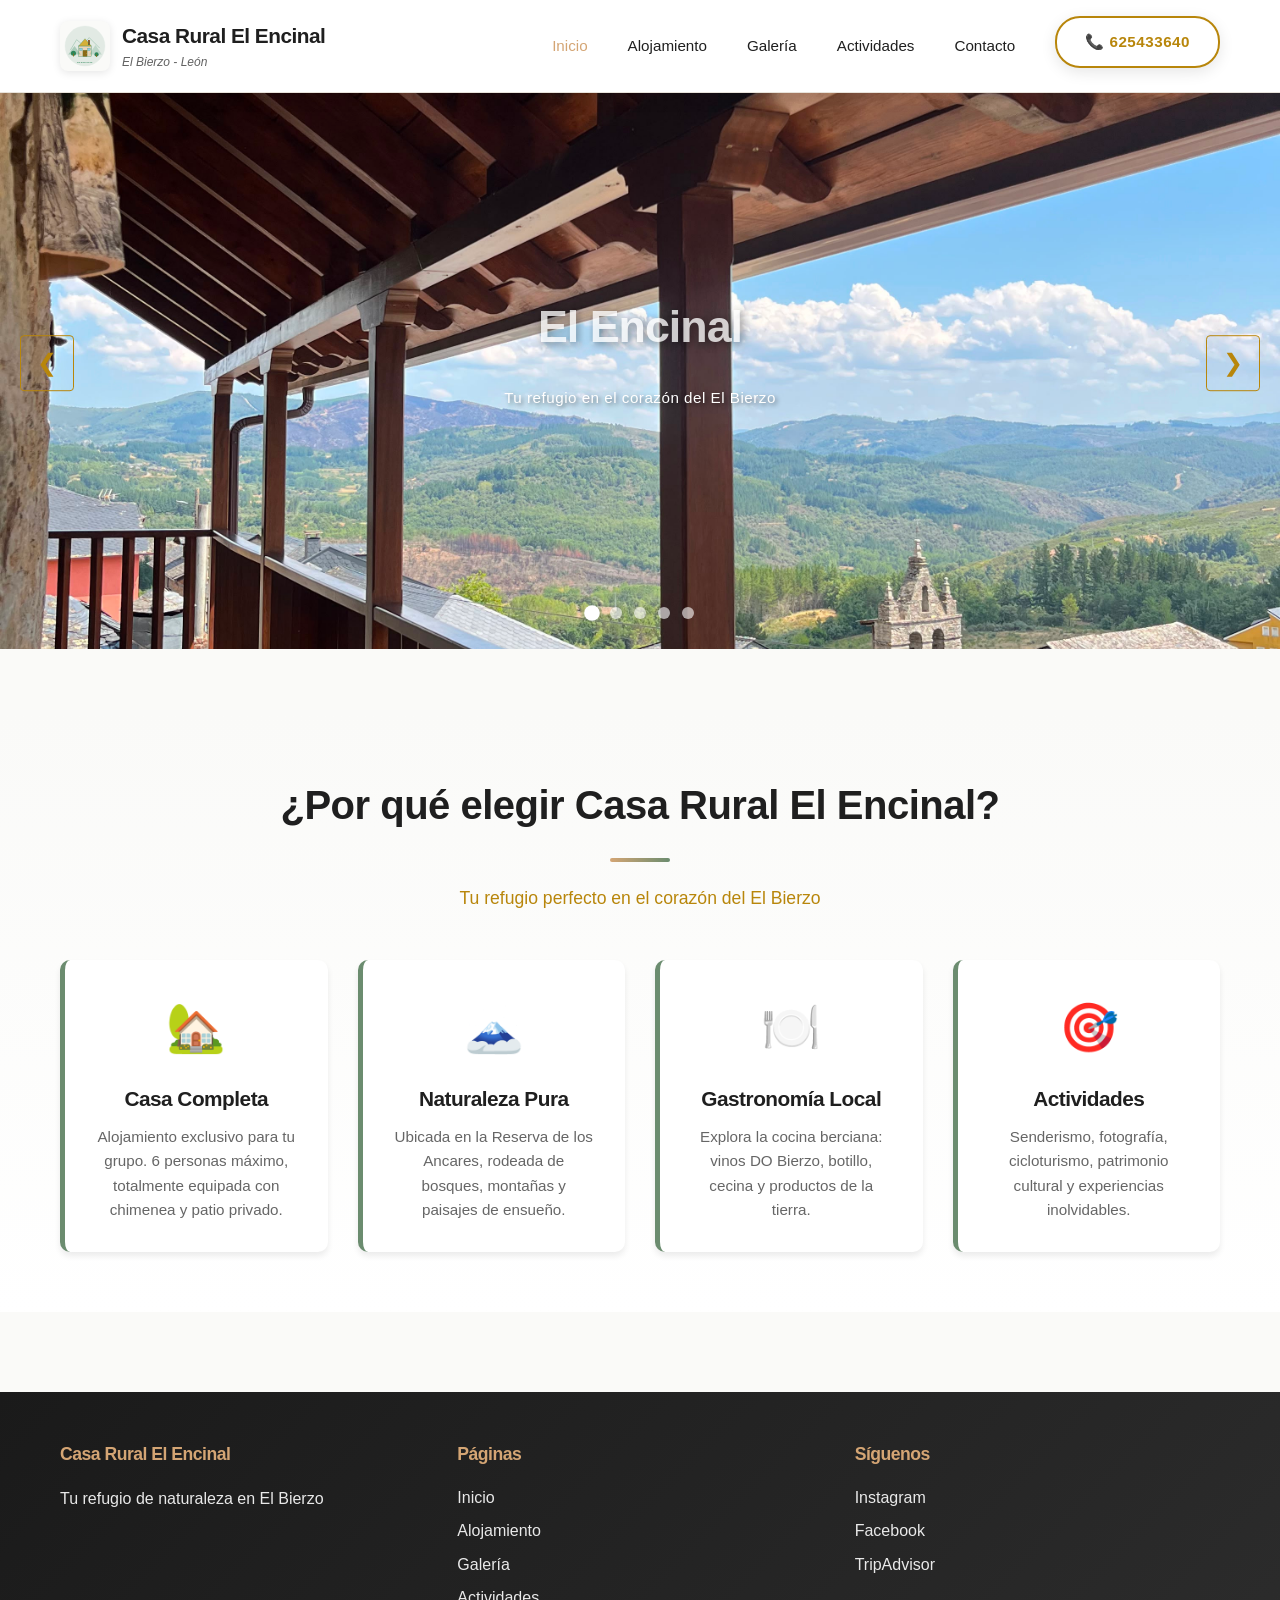
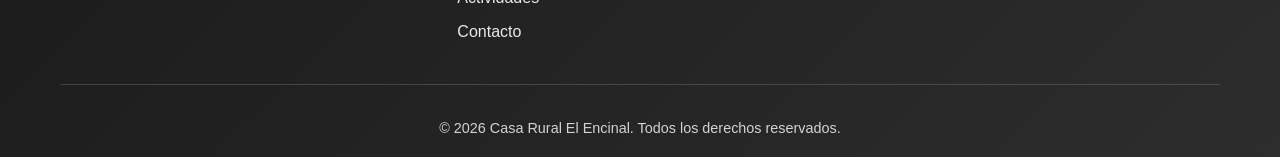
==== index.html @ c674c4d6 "Casi acabada" ====
<!DOCTYPE html>
<html lang="es">
<head>
    <meta charset="UTF-8">
    <meta name="viewport" content="width=device-width, initial-scale=1.0">
    <meta name="description" content="Casa Rural El Encinal - Alojamiento rural único en Moreda, El Bierzo, León. Casa completa para 6 personas con acceso a naturaleza, senderismo y gastronomía local. ¡Reserva tu experiencia!">
    <meta name="keywords" content="casa rural, El Bierzo, León, alojamiento rural, Moreda, Ancares, naturaleza, senderismo, turismo rural">
    <meta name="author" content="Casa Rural El Encinal">
    <meta property="og:title" content="Casa Rural El Encinal | Alojamiento en El Bierzo">
    <meta property="og:description" content="Descubre nuestro alojamiento rural en el corazón del El Bierzo. Casa completa para 6 personas con vistas a la naturaleza.">
    <meta property="og:type" content="website">
    <meta property="og:image" content="assets/images/casa-grande/WhatsApp%20Image%202026-07-21%20at%2020.52.35.jpeg">
    <meta name="theme-color" content="#FFFFFF">
    <title>Casa Rural El Encinal | Alojamiento Único en El Bierzo</title>
    <link rel="icon" type="image/svg+xml" href="assets/logo.svg">
    
    <!-- Tema - Se ejecuta ANTES del CSS -->
    <script>
    (function() {
        const themes = {
            "gris-cobre": {
                "name": "Gris + Cobre Moderno",
                "primary": "#1F1F1F",
                "secondary": "#B8860B",
                "accent": "#D4A574",
                "tertiary": "#6B8C6F",
                "light-bg": "#FAFAF8",
                "white": "#FFFFFF",
                "border": "#E8E3DB",
                "gradient-main": "linear-gradient(135deg, #2A2A2A 0%, #1F1F1F 50%, #3A3A3A 100%)",
                "gradient-hover": "linear-gradient(135deg, #353535 0%, #2A2A2A 50%, #454545 100%)",
                "shine": "inset 0 1px 0 rgba(255, 255, 255, 0.2), inset 0 -2px 0 rgba(0, 0, 0, 0.3)"
            }
        };
        const theme = themes["gris-cobre"];
        document.documentElement.style.setProperty('--primary-color', theme.primary);
        document.documentElement.style.setProperty('--secondary-color', theme.secondary);
        document.documentElement.style.setProperty('--accent-color', theme.accent);
        document.documentElement.style.setProperty('--tertiary-color', theme.tertiary);
        document.documentElement.style.setProperty('--light-bg', theme['light-bg']);
        document.documentElement.style.setProperty('--white', theme.white);
        document.documentElement.style.setProperty('--border-color', theme.border);
        document.documentElement.style.setProperty('--gradient-metallic', theme['gradient-main']);
        document.documentElement.style.setProperty('--gradient-metallic-hover', theme['gradient-hover']);
        document.documentElement.style.setProperty('--shine-effect', theme.shine);
    })();
    </script>
    
    <link rel="stylesheet" href="src/css/styles.css">
</head>
<body>
    <!-- Header y Navegación -->
    <div id="header-placeholder"></div>

    <!-- Sección Hero con Carrusel -->
    <section id="inicio" class="hero">
        <div class="carousel-container">
            <div class="carousel">
                <div class="carousel-slide active" style="background-image: url('assets/images/casa-grande/WhatsApp%20Image%202026-07-21%20at%2021.00.02.jpeg')"></div>
                <div class="carousel-slide" style="background-image: url('assets/images/casa-grande/WhatsApp%20Image%202026-07-21%20at%2020.52.58.jpeg')"></div>
                <div class="carousel-slide" style="background-image: url('assets/images/casa-grande/WhatsApp%20Image%202026-07-21%20at%2020.53.32.jpeg')"></div>
                <div class="carousel-slide" style="background-image: url('assets/images/casa-grande/WhatsApp%20Image%202026-07-21%20at%2020.53.56.jpeg')"></div>
                <div class="carousel-slide" style="background-image: url('assets/images/casa-grande/WhatsApp%20Image%202026-07-21%20at%2020.54.40.jpeg')"></div>
            </div>
            <button class="carousel-btn prev" onclick="prevSlide()">❮</button>
            <button class="carousel-btn next" onclick="nextSlide()">❯</button>
            <div class="carousel-dots">
                <span class="dot active" onclick="currentSlide(1)"></span>
                <span class="dot" onclick="currentSlide(2)"></span>
                <span class="dot" onclick="currentSlide(3)"></span>
                <span class="dot" onclick="currentSlide(4)"></span>
                <span class="dot" onclick="currentSlide(5)"></span>
            </div>
        </div>
        <div class="hero-overlay">
            <div class="hero-content">
                <h2>El Encinal</h2>
                <p>Tu refugio en el corazón del El Bierzo</p>
            </div>
        </div>
    </section>

    <!-- Sección Destacados -->
    <section class="destacados">
        <div class="container">
            <h2 class="section-title">¿Por qué elegir Casa Rural El Encinal?</h2>
            <p class="section-subtitle">Tu refugio perfecto en el corazón del El Bierzo</p>
            
            <div class="destacados-grid">
                <div class="destaque-card">
                    <div class="destaque-icon">🏡</div>
                    <h3>Casa Completa</h3>
                    <p>Alojamiento exclusivo para tu grupo. 6 personas máximo, totalmente equipada con chimenea y patio privado.</p>
                </div>
                
                <div class="destaque-card">
                    <div class="destaque-icon">🗻</div>
                    <h3>Naturaleza Pura</h3>
                    <p>Ubicada en la Reserva de los Ancares, rodeada de bosques, montañas y paisajes de ensueño.</p>
                </div>
                
                <div class="destaque-card">
                    <div class="destaque-icon">🍽️</div>
                    <h3>Gastronomía Local</h3>
                    <p>Explora la cocina berciana: vinos DO Bierzo, botillo, cecina y productos de la tierra.</p>
                </div>
                
                <div class="destaque-card">
                    <div class="destaque-icon">🎯</div>
                    <h3>Actividades</h3>
                    <p>Senderismo, fotografía, cicloturismo, patrimonio cultural y experiencias inolvidables.</p>
                </div>
            </div>
        </div>
    </section>
    <div id="footer-placeholder"></div>

    <script src="src/js/theme-manager.js"></script>
    <script src="src/js/components.js"></script>
    <script src="src/js/carousel.js"></script>
    <script src="src/js/main.js"></script>
---- src/css/styles.css ----
/* ==================== VARIABLES Y COLORES ==================== */
/* Cargadas dinámicamente desde src/config/themes.json via theme-manager.js */
:root {
    --primary-color: #1F1F1F;
    --secondary-color: #B8860B;
    --accent-color: #D4A574;
    --dark-blue: #1F1F1F;
    --light-bg: #FAFAF8;
    --dark-text: #1F1F1F;
    --border-color: #E8E3DB;
    --white: #FFFFFF;
    --shadow: 0 4px 6px rgba(0, 0, 0, 0.08);
    --shadow-lg: 0 10px 30px rgba(0, 0, 0, 0.12);
    --shadow-hover: 0 15px 40px rgba(0, 0, 0, 0.15);
    /* Gradiente metálico gris + cobre moderno */
    --gradient-metallic: linear-gradient(135deg, #2A2A2A 0%, #1F1F1F 50%, #3A3A3A 100%);
    --gradient-metallic-hover: linear-gradient(135deg, #353535 0%, #2A2A2A 50%, #454545 100%);
    --shine-effect: inset 0 1px 0 rgba(255, 255, 255, 0.2), inset 0 -2px 0 rgba(0, 0, 0, 0.3);
}

/* ==================== RESET Y ESTILOS GLOBALES ==================== */
* {
    margin: 0;
    padding: 0;
    box-sizing: border-box;
}

html {
    scroll-behavior: smooth;
}

body {
    font-family: 'Segoe UI', Tahoma, Geneva, Verdana, sans-serif;
    line-height: 1.6;
    color: var(--dark-text);
    background-color: var(--light-bg);
}

a {
    text-decoration: none;
    color: inherit;
    transition: all 0.3s ease;
}

button {
    cursor: pointer;
    border: none;
    font-family: inherit;
    transition: all 0.3s ease;
}

.container {
    max-width: 1200px;
    margin: 0 auto;
    padding: 0 20px;
}

/* ==================== HEADER Y NAVEGACIÓN ==================== */
.header {
    background: #FFFFFF;
    color: var(--primary-color);
    padding: 1rem 0;
    box-shadow: 0 2px 20px rgba(0, 0, 0, 0.08);
    position: sticky;
    top: 0;
    z-index: 100;
    border-bottom: 1px solid var(--border-color);
}

.navbar {
    padding: 0;
}

.nav-container {
    max-width: 1200px;
    margin: 0 auto;
    padding: 0 20px;
    display: flex;
    justify-content: space-between;
    align-items: center;
    flex-wrap: wrap;
    gap: 2rem;
}

.logo-link {
    display: flex;
    align-items: center;
    transition: all 0.3s ease;
    min-width: fit-content;
}

.logo-link:hover {
    transform: scale(1.05);
}

.logo {
    display: flex;
    align-items: center;
    gap: 0.75rem;
}

.logo-img {
    width: 50px;
    height: 50px;
    border-radius: 8px;
    background: var(--light-bg);
    padding: 4px;
    box-shadow: 0 2px 8px rgba(0, 0, 0, 0.1);
    flex-shrink: 0;
}

.logo-text h1 {
    font-size: 1.3rem;
    font-weight: 700;
    margin-bottom: 0.05rem;
    letter-spacing: -0.5px;
    color: var(--primary-color);
}

.logo-text .tagline {
    font-size: 0.75rem;
    opacity: 0.7;
    font-style: italic;
    color: var(--primary-color);
}

.nav-menu {
    display: flex;
    list-style: none;
    gap: 2.5rem;
    align-items: center;
}

.nav-link {
    color: var(--primary-color);
    font-weight: 500;
    padding: 0.5rem 0;
    border-bottom: 3px solid transparent;
    transition: all 0.3s ease;
    white-space: nowrap;
    font-size: 0.95rem;
}

.nav-link:hover {
    border-bottom-color: var(--accent-color);
    color: var(--accent-color);
}

.btn-contacto {
    background: var(--white) !important;
    color: var(--secondary-color) !important;
    padding: 0.75rem 1.75rem !important;
    border-radius: 25px !important;
    border: 2px solid var(--secondary-color) !important;
    font-weight: 700 !important;
    transition: all 0.3s ease !important;
    font-size: 0.95rem !important;
    position: relative !important;
    overflow: hidden !important;
    box-shadow: 0 4px 15px rgba(0, 0, 0, 0.1) !important;
    text-decoration: none !important;
    display: inline-block !important;
}

.btn-contacto:hover {
    background: var(--secondary-color) !important;
    color: var(--white) !important;
    transform: translateY(-2px) !important;
    box-shadow: 0 6px 25px rgba(184, 134, 11, 0.3) !important;
    border-color: var(--secondary-color) !important;
}

/* ==================== MENÚ HAMBURGUESA ==================== */
.hamburger-menu {
    display: none;
    flex-direction: column;
    cursor: pointer;
    gap: 6px;
}

.hamburger-menu span {
    width: 25px;
    height: 3px;
    background-color: var(--primary-color);
    border-radius: 3px;
    transition: all 0.3s ease;
}

.hamburger-menu.active span:nth-child(1) {
    transform: rotate(45deg) translate(10px, 10px);
}

.hamburger-menu.active span:nth-child(2) {
    opacity: 0;
}

.hamburger-menu.active span:nth-child(3) {
    transform: rotate(-45deg) translate(7px, -7px);
}

@media (max-width: 768px) {
    .hamburger-menu {
        display: flex;
    }

    .nav-menu {
        display: none;
        position: absolute;
        top: 70px;
        left: 0;
        right: 0;
        flex-direction: column;
        background-color: #FFFFFF;
        padding: 1.5rem;
        gap: 1rem;
        border-bottom: 2px solid var(--accent-color);
        box-shadow: 0 8px 20px rgba(0,0,0,0.1);
        z-index: 99;
    }

    .nav-menu.active {
        display: flex;
    }

    .nav-link {
        padding: 0.75rem 0;
        font-size: 1rem;
    }

    .btn-contacto {
        width: auto !important;
        text-align: center;
        padding: 0.6rem 1.2rem !important;
        font-size: 0.85rem !important;
    }

    .nav-container {
        gap: 1rem;
    }
}

/* ==================== SECCIÓN HERO CON CARRUSEL ==================== */
.hero {
    position: relative;
    height: 700px;
    overflow: hidden;
    margin-top: -5rem;
}

.carousel-container {
    position: relative;
    width: 100%;
    height: 100%;
    overflow: hidden;
}

.carousel {
    position: relative;
    width: 100%;
    height: 100%;
}

.carousel-slide {
    position: absolute;
    width: 100%;
    height: 100%;
    background-size: cover;
    background-position: center;
    opacity: 0;
    transition: opacity 0.8s ease-in-out;
}

.carousel-slide.active {
    opacity: 1;
}

.carousel-slide::after {
    display: none !important;
}

.carousel-btn {
    position: absolute;
    top: 50%;
    transform: translateY(-50%);
    background: transparent;
    color: var(--secondary-color);
    border: 1.5px solid var(--secondary-color);
    font-size: 1.5rem;
    padding: 0.8rem 1rem;
    cursor: pointer;
    border-radius: 4px;
    z-index: 10;
    transition: all 0.3s ease;
    font-weight: 300;
}

.carousel-btn:hover {
    background: rgba(184, 134, 11, 0.1);
    border-color: var(--secondary-color);
    transform: translateY(-50%) scale(1.1);
    box-shadow: 0 0 12px rgba(184, 134, 11, 0.3);
}

.carousel-btn.prev {
    left: 20px;
}

.carousel-btn.next {
    right: 20px;
}

.carousel-dots {
    position: absolute;
    bottom: 30px;
    left: 50%;
    transform: translateX(-50%);
    display: flex;
    gap: 12px;
    z-index: 10;
}

.dot {
    width: 12px;
    height: 12px;
    border-radius: 50%;
    background: rgba(255, 255, 255, 0.6);
    cursor: pointer;
    transition: all 0.3s ease;
}

.dot.active {
    background: var(--white);
    transform: scale(1.3);
}

.dot:hover {
    background: white;
}

.hero-overlay {
    position: absolute;
    top: 0;
    left: 0;
    right: 0;
    bottom: 0;
    display: flex;
    align-items: center;
    justify-content: center;
    background: transparent;
    z-index: 5;
    pointer-events: none;
}

.hero-content {
    position: relative;
    z-index: 6;
    pointer-events: all;
    text-align: center;
    color: var(--white);
}

.hero-content h2 {
    font-size: 2.8rem;
    margin-bottom: 0.5rem;
    font-weight: 700;
    text-shadow: 2px 2px 8px rgba(0, 0, 0, 0.5);
    letter-spacing: -1px;
    opacity: 0.85;
    color: rgba(255, 255, 255, 0.9);
}

.hero-content h2::after {
    display: none !important;
}

.hero-content p {
    font-size: 0.95rem;
    margin-bottom: 1.5rem;
    text-shadow: 2px 2px 4px rgba(0, 0, 0, 0.5);
    max-width: 500px;
    font-weight: 300;
    letter-spacing: 0.5px;
}

.hero-location {
    font-size: 0.85rem;
    margin-bottom: 0.5rem;
    font-weight: 400;
    opacity: 0.8;
    letter-spacing: 1px;
}

.cta-button {
    background: var(--gradient-metallic) !important;
    color: var(--white) !important;
    padding: 1rem 2.5rem;
    font-size: 1.1rem;
    border-radius: 50px;
    box-shadow: var(--shine-effect), var(--shadow-lg);
    font-weight: 700;
    letter-spacing: 0.5px;
    transition: all 0.3s ease;
    border: 2px solid var(--secondary-color) !important;
    position: relative;
    overflow: hidden;
}

.cta-button:hover {
    background: var(--gradient-metallic-hover) !important;
    color: var(--white) !important;
    transform: translateY(-4px);
    box-shadow: var(--shine-effect), var(--shadow-hover);
}

/* ==================== SECCIONES GENÉRICAS ==================== */
.section-title {
    font-size: 2.5rem;
    color: var(--primary-color);
    margin-bottom: 0.5rem;
    text-align: center;
    font-weight: 700;
    position: relative;
    display: inline-block;
    width: 100%;
}

.section-title::after {
    content: '';
    position: absolute;
    bottom: -10px;
    left: 50%;
    transform: translateX(-50%);
    width: 60px;
    height: 4px;
    background-color: var(--tertiary-color);
    border-radius: 2px;
}

.section-subtitle {
    font-size: 1.1rem;
    color: var(--secondary-color);
    text-align: center;
    margin-bottom: 3rem;
    margin-top: 1.5rem;
}

section {
    padding: 4rem 0;
}

/* ==================== SECCIÓN LAS CASAS ==================== */
.casas {
    background-color: var(--white);
    padding: 5rem 0;
}

.casas-grid {
    display: grid;
    grid-template-columns: repeat(auto-fit, minmax(400px, 1fr));
    gap: 3rem;
    margin-top: 2rem;
}

.casa-card {
    background: linear-gradient(135deg, #FFFAF0, #FFF8DC);
    border: 2px solid var(--border-color);
    border-radius: 12px;
    padding: 2rem;
    box-shadow: var(--shadow);
    transition: all 0.3s ease;
}

.casa-card:hover {
    transform: translateY(-12px);
    box-shadow: var(--shadow-hover);
    border-color: var(--accent-color);
}

.casa-header {
    display: flex;
    justify-content: space-between;
    align-items: center;
    margin-bottom: 1.5rem;
    border-bottom: 2px solid var(--border-color);
    padding-bottom: 1rem;
    gap: 1rem;
}

.casa-header h3 {
    font-size: 1.8rem;
    color: var(--primary-color);
    font-weight: 700;
}

.capacidad {
    background: linear-gradient(135deg, var(--primary-color), var(--secondary-color));
    color: var(--white);
    padding: 0.5rem 1rem;
    border-radius: 20px;
    font-size: 0.85rem;
    font-weight: 700;
    letter-spacing: 0.5px;
    white-space: nowrap;
}

.casa-precio {
    display: flex;
    align-items: baseline;
    gap: 0.5rem;
    margin-bottom: 1.5rem;
    padding: 1.5rem;
    background: linear-gradient(135deg, rgba(45, 45, 45, 0.08), rgba(107, 142, 111, 0.08));
    border-left: 4px solid var(--accent-color);
    border-radius: 4px;
}

.precio {
    font-size: 2.2rem;
    font-weight: 700;
    color: var(--primary-color);
}

.noche {
    font-size: 0.95rem;
    color: var(--dark-text);
}

.casa-descripcion h4 {
    color: var(--primary-color);
    margin-bottom: 1rem;
    font-size: 1.1rem;
    font-weight: 600;
}

.casa-descripcion ul {
    list-style: none;
    padding-left: 0;
}

.casa-descripcion li {
    padding: 0.6rem 0;
    padding-left: 1.5rem;
    position: relative;
    color: var(--dark-text);
}

.casa-descripcion li:before {
    content: "✓";
    position: absolute;
    left: 0;
    color: var(--secondary-color);
    font-weight: 700;
}

.btn-reserva {
    width: 100%;
    background: var(--gradient-metallic);
    color: var(--white);
    padding: 1rem;
    font-size: 1.1rem;
    border-radius: 8px;
    font-weight: 700;
    margin-top: 1.5rem;
    transition: all 0.3s ease;
    box-shadow: var(--shine-effect), var(--shadow);
}

.btn-reserva:hover {
    background: var(--gradient-metallic-hover);
    transform: scale(1.03);
    box-shadow: var(--shine-effect), var(--shadow-lg);
}

/* ==================== SECCIÓN GALERÍA ==================== */
.galeria {
    background: linear-gradient(135deg, #F5F1E8, #FFF8DC);
    padding: 5rem 0;
}

.galeria-grid {
    display: grid;
    grid-template-columns: repeat(auto-fill, minmax(280px, 1fr));
    gap: 2rem;
    margin-top: 2rem;
}

.galeria-item {
    cursor: pointer;
    overflow: hidden;
    border-radius: 12px;
    box-shadow: var(--shadow);
    transition: all 0.3s ease;
    height: 250px;
    position: relative;
    background: #f0f0f0;
}

.galeria-item:hover {
    transform: scale(1.08) translateY(-5px);
    box-shadow: var(--shadow-hover);
}

.galeria-img {
    width: 100%;
    height: 100%;
    object-fit: cover;
    transition: opacity 0.3s ease, transform 0.3s ease;
    background-color: #e8e3db;
}

.galeria-item:hover .galeria-img {
    transform: scale(1.05);
}

.galeria-overlay {
    position: absolute;
    bottom: 0;
    left: 0;
    right: 0;
    background: linear-gradient(180deg, transparent, rgba(26, 95, 63, 0.9));
    color: var(--white);
    padding: 1.5rem 1rem;
    text-align: center;
    font-weight: 600;
    font-size: 0.95rem;
    opacity: 0;
    transition: all 0.3s ease;
}

.galeria-item:hover .galeria-overlay {
    opacity: 1;
}

/* Modal para galería */
.modal {
    display: none;
    position: fixed;
    z-index: 1000;
    left: 0;
    top: 0;
    width: 100%;
    height: 100%;
    background-color: rgba(0, 0, 0, 0.08);
    animation: fadeIn 0.3s ease;
    overflow: auto;
    backdrop-filter: blur(2px);
}

.modal-content {
    position: fixed;
    background-color: transparent;
    top: 50%;
    left: 50%;
    transform: translate(-50%, -50%);
    padding: 0;
    border-radius: 0;
    max-width: 90vw;
    max-height: 85vh;
    text-align: center;
    box-shadow: none;
    border: none;
}

.modal-content img {
    max-width: 100%;
    max-height: 80vh;
    height: auto;
    border-radius: 8px;
    object-fit: contain;
}

#modal-caption {
    margin-top: 1rem;
    font-weight: 600;
    color: var(--white);
    font-size: 0.95rem;
    letter-spacing: 1px;
    text-shadow: 2px 2px 4px rgba(0, 0, 0, 0.5);
}

.modal-close {
    position: absolute;
    right: 25px;
    top: 25px;
    color: var(--white);
    font-size: 2.5rem;
    font-weight: 700;
    cursor: pointer;
    transition: all 0.3s ease;
    z-index: 10;
}

.modal-close:hover {
    color: var(--accent-color);
    transform: rotate(90deg);
}

.modal-nav {
    position: absolute;
    top: 50%;
    transform: translateY(-50%);
    background: rgba(255,255,255,0.15);
    border: 2px solid rgba(255,255,255,0.4);
    color: var(--white);
    font-size: 3rem;
    line-height: 1;
    width: 56px;
    height: 56px;
    border-radius: 50%;
    cursor: pointer;
    transition: all 0.2s ease;
    display: flex;
    align-items: center;
    justify-content: center;
    z-index: 10;
    backdrop-filter: blur(4px);
}

.modal-prev { left: 20px; }
.modal-next { right: 20px; }

.modal-nav:hover {
    background: rgba(255,255,255,0.3);
    border-color: var(--white);
    transform: translateY(-50%) scale(1.1);
}

#modal-caption {
    margin-top: 1rem;
    font-weight: 600;
    color: rgba(255,255,255,0.85);
    font-size: 1rem;
    letter-spacing: 1px;
} */
@keyframes fadeIn {
    from { opacity: 0; }
    to { opacity: 1; }
}

/* ==================== SECCIÓN ACTIVIDADES ==================== */
.actividades {
    background-color: var(--white);
    padding: 5rem 0;
}

.actividades-grid {
    display: grid;
    grid-template-columns: repeat(auto-fit, minmax(300px, 1fr));
    gap: 2rem;
    margin-bottom: 4rem;
}

.actividad-card {
    background: linear-gradient(135deg, #FFFAF0, #FFF8DC);
    padding: 2rem;
    border-radius: 12px;
    text-align: center;
    box-shadow: var(--shadow);
    transition: all 0.3s ease;
    border: 2px solid transparent;
}

.actividad-card:hover {
    transform: translateY(-10px);
    box-shadow: var(--shadow-hover);
    border-color: var(--accent-color);
}

.actividad-icon {
    font-size: 3rem;
    margin-bottom: 1rem;
}

.actividad-card h3 {
    color: var(--primary-color);
    margin-bottom: 1rem;
    font-size: 1.3rem;
    font-weight: 600;
}

.actividad-card p {
    color: var(--dark-text);
    line-height: 1.7;
}

/* Información sobre El Bierzo */
.info-bierzo {
    background: linear-gradient(135deg, rgba(45, 45, 45, 0.06), rgba(107, 142, 111, 0.06));
    padding: 3rem;
    border-radius: 12px;
    border-left: 5px solid var(--accent-color);
    margin-top: 3rem;
}

.info-bierzo h3 {
    color: var(--primary-color);
    font-size: 1.8rem;
    margin-bottom: 1.5rem;
    font-weight: 700;
}

.info-bierzo h4 {
    color: var(--secondary-color);
    margin-top: 1.5rem;
    margin-bottom: 1rem;
    font-size: 1.2rem;
    font-weight: 600;
}

.info-bierzo p {
    margin-bottom: 1rem;
    color: var(--dark-text);
    line-height: 1.8;
}

.info-bierzo ul {
    list-style: none;
    padding-left: 0;
    margin-bottom: 1.5rem;
}

.info-bierzo li {
    padding: 0.8rem 0;
    padding-left: 2rem;
    position: relative;
    color: var(--dark-text);
}

.info-bierzo li:before {
    content: "→";
    position: absolute;
    left: 0;
    color: var(--accent-color);
    font-weight: 700;
}

/* ==================== GASTRONOMÍA ==================== */
.gastronomia-section {
    background: linear-gradient(135deg, #FFF8DC, #F5F1E8);
    padding: 5rem 0;
}

.gastro-grid {
    display: grid;
    grid-template-columns: repeat(auto-fit, minmax(260px, 1fr));
    gap: 1.5rem;
    margin-top: 2.5rem;
}

.gastro-item {
    background: var(--white);
    border-radius: 12px;
    padding: 1.8rem;
    box-shadow: 0 4px 16px rgba(0,0,0,0.07);
    border-bottom: 4px solid var(--secondary-color);
    transition: transform 0.3s ease;
}

.gastro-item:hover { transform: translateY(-5px); }

.gastro-emoji {
    font-size: 2.8rem;
    margin-bottom: 0.8rem;
}

.gastro-item h3 {
    color: var(--primary-color);
    font-size: 1.1rem;
    font-weight: 700;
    margin-bottom: 0.5rem;
}

.gastro-item p {
    color: #666;
    font-size: 0.9rem;
    line-height: 1.6;
}

/* ==================== EVENTOS ==================== */
.eventos-section {
    background: var(--white);
    padding: 5rem 0;
}

.eventos-grid {
    display: grid;
    grid-template-columns: repeat(auto-fit, minmax(280px, 1fr));
    gap: 1.5rem;
    margin-top: 2.5rem;
}

.evento-card {
    display: flex;
    gap: 1.2rem;
    background: var(--light-bg);
    border-radius: 12px;
    padding: 1.5rem;
    box-shadow: 0 3px 12px rgba(0,0,0,0.06);
    border-left: 5px solid var(--tertiary-color);
    transition: transform 0.3s ease;
}

.evento-card:hover { transform: translateY(-4px); }

.evento-mes {
    background: var(--gradient-metallic);
    color: var(--white);
    border-radius: 8px;
    padding: 0.6rem 0.9rem;
    font-weight: 800;
    font-size: 0.85rem;
    text-align: center;
    min-width: 48px;
    height: fit-content;
    letter-spacing: 0.5px;
}

.evento-info h3 {
    color: var(--primary-color);
    font-size: 1rem;
    font-weight: 700;
    margin-bottom: 0.3rem;
}

.evento-lugar {
    font-size: 0.8rem;
    color: var(--secondary-color);
    font-weight: 600;
    margin-bottom: 0.5rem;
}

.evento-info p:last-child {
    color: #666;
    font-size: 0.88rem;
    line-height: 1.5;
}

/* ==================== ZONA ==================== */
.zona-section {
    background: linear-gradient(135deg, #F5F1E8, #FAFAF8);
    padding: 5rem 0;
}

.zona-grid {
    display: grid;
    grid-template-columns: repeat(3, 1fr);
    gap: 1.5rem;
    margin-top: 2.5rem;
}

.zona-card {
    height: 220px;
    border-radius: 16px;
    overflow: hidden;
    position: relative;
    background: var(--gradient-metallic);
    display: flex;
    align-items: flex-end;
}

.zona-moreda { background: linear-gradient(135deg, #3a5a3a, #5a8a5a); }
.zona-vega   { background: linear-gradient(135deg, #2a4a6a, #4a7aaa); }
.zona-ancares { background: linear-gradient(135deg, #4a3a2a, #8a6a4a); }

.zona-overlay {
    padding: 1.2rem;
    background: linear-gradient(transparent, rgba(0,0,0,0.75));
    width: 100%;
}

.zona-overlay h3 {
    color: var(--white);
    font-size: 1.1rem;
    font-weight: 700;
    margin-bottom: 0.3rem;
}

.zona-overlay p {
    color: rgba(255,255,255,0.88);
    font-size: 0.82rem;
    line-height: 1.4;
}

/* ==================== ENLACES ==================== */
.enlaces-section {
    background: var(--white);
    padding: 5rem 0;
}

.enlaces-grid {
    display: grid;
    grid-template-columns: repeat(auto-fit, minmax(240px, 1fr));
    gap: 1.5rem;
    margin-top: 2.5rem;
}

.enlace-card {
    background: var(--light-bg);
    border-radius: 12px;
    padding: 1.8rem;
    box-shadow: 0 3px 12px rgba(0,0,0,0.06);
    border: 2px solid var(--border-color);
    transition: all 0.3s ease;
    display: flex;
    flex-direction: column;
    gap: 0.4rem;
}

.enlace-card:hover {
    border-color: var(--secondary-color);
    transform: translateY(-4px);
    box-shadow: 0 8px 24px rgba(184,134,11,0.15);
}

.enlace-icon { font-size: 2rem; }

.enlace-card h3 {
    color: var(--primary-color);
    font-size: 1rem;
    font-weight: 700;
}

.enlace-card p {
    color: #666;
    font-size: 0.85rem;
    line-height: 1.5;
    flex: 1;
}

.enlace-url {
    color: var(--secondary-color);
    font-weight: 700;
    font-size: 0.85rem;
    margin-top: 0.3rem;
}

@media (max-width: 768px) {
    .zona-grid { grid-template-columns: 1fr; }
    .gastro-grid, .eventos-grid, .enlaces-grid { grid-template-columns: 1fr; }
}

/* ==================== SECCIÓN CONTACTO ==================== */
.contacto {
    background: linear-gradient(135deg, #F5F1E8, #FFF8DC);
    padding: 5rem 0;
}

.contacto-nuevo {
    display: flex;
    flex-direction: column;
    gap: 3rem;
    margin-top: 2.5rem;
}

/* Tarjetas de teléfono */
.telefono-cards {
    display: grid;
    grid-template-columns: 1fr 1fr;
    gap: 1.5rem;
}

.telefono-card {
    background: var(--white);
    border-radius: 12px;
    padding: 1.2rem 1.5rem;
    display: flex;
    align-items: center;
    gap: 1rem;
    box-shadow: 0 4px 20px rgba(0,0,0,0.08);
    border-left: 4px solid var(--secondary-color);
    transition: transform 0.3s ease, box-shadow 0.3s ease;
}

.telefono-card:hover {
    transform: translateY(-3px);
    box-shadow: 0 6px 24px rgba(0,0,0,0.12);
}

.telefono-icon {
    font-size: 1.8rem;
    flex-shrink: 0;
}

.telefono-info {
    flex: 1;
}

.telefono-nombre {
    font-weight: 700;
    font-size: 0.9rem;
    color: var(--primary-color);
    margin-bottom: 0.15rem;
}

.telefono-numero {
    font-size: 1.15rem;
    font-weight: 700;
    color: var(--secondary-color);
    letter-spacing: 0.5px;
    transition: color 0.3s ease;
}

.telefono-numero:hover {
    color: var(--accent-color);
}

.btn-llamar {
    background: var(--gradient-metallic);
    color: var(--white) !important;
    padding: 0.45rem 1rem;
    border-radius: 20px;
    font-weight: 700;
    font-size: 0.8rem;
    border: 2px solid var(--secondary-color);
    transition: all 0.3s ease;
    white-space: nowrap;
    flex-shrink: 0;
}

.btn-llamar:hover {
    background: var(--secondary-color);
    transform: scale(1.05);
}

/* Mapa */
.ubicacion-box {
    background: var(--white);
    border-radius: 16px;
    padding: 2rem;
    box-shadow: 0 4px 20px rgba(0,0,0,0.08);
}

.ubicacion-titulo {
    font-size: 1.4rem;
    font-weight: 700;
    color: var(--primary-color);
    margin-bottom: 0.5rem;
}

.ubicacion-texto {
    color: var(--secondary-color);
    font-weight: 600;
    margin-bottom: 1.5rem;
    font-size: 1rem;
}

.mapa-container {
    border-radius: 12px;
    overflow: hidden;
    border: 2px solid var(--border-color);
}

/* Responsive contacto */
@media (max-width: 768px) {
    .telefono-cards {
        grid-template-columns: 1fr;
    }

    .telefono-card {
        padding: 1.5rem;
    }

    .telefono-numero {
        font-size: 1.2rem;
    }
}

/* Estilos antiguos del contacto (mantenidos por compatibilidad) */
.contacto-content {
    display: grid;
    grid-template-columns: 1fr 1fr;
    gap: 3rem;
    margin-top: 2rem;
}

.info-contacto h3 {
    color: var(--primary-color);
    margin-bottom: 2rem;
    font-size: 1.5rem;
    font-weight: 700;
}

.contacto-item {
    margin-bottom: 2rem;
    padding-bottom: 1.5rem;
    border-bottom: 1px solid var(--border-color);
}

.contacto-item:last-child {
    border-bottom: none;
}

.contacto-label {
    display: block;
    color: var(--primary-color);
    font-weight: 700;
    margin-bottom: 0.5rem;
    font-size: 1rem;
}

.contacto-item a {
    color: var(--secondary-color);
    font-weight: 600;
    font-size: 1.1rem;
    transition: all 0.3s ease;
}

.contacto-item a:hover {
    color: var(--accent-color);
    text-decoration: underline;
}

.contacto-item p {
    color: var(--dark-text);
    line-height: 1.8;
}

/* Formulario */
.formulario-contacto {
    background-color: var(--white);
    padding: 2.5rem;
    border-radius: 12px;
    box-shadow: var(--shadow);
}

.form-group {
    margin-bottom: 1.5rem;
}

.formulario-contacto input,
.formulario-contacto select,
.formulario-contacto textarea {
    width: 100%;
    padding: 0.9rem;
    border: 2px solid var(--border-color);
    border-radius: 8px;
    font-family: inherit;
    font-size: 1rem;
    color: var(--dark-text);
    transition: all 0.3s ease;
}

.formulario-contacto input:focus,
.formulario-contacto select:focus,
.formulario-contacto textarea:focus {
    outline: none;
    border-color: var(--primary-color);
    box-shadow: 0 0 0 3px rgba(26, 95, 63, 0.1);
}

.btn-enviar {
    width: 100%;
    background: var(--gradient-metallic);
    color: var(--white);
    padding: 1rem;
    font-size: 1.1rem;
    border-radius: 8px;
    font-weight: 700;
    margin-top: 1.5rem;
    cursor: pointer;
    transition: all 0.3s ease;
    box-shadow: var(--shine-effect), var(--shadow);
}

.btn-enviar:hover {
    background: var(--gradient-metallic-hover);
    transform: scale(1.03);
    box-shadow: var(--shine-effect), var(--shadow-lg);
}

/* ==================== FOOTER ==================== */
.footer {
    background: linear-gradient(135deg, var(--primary-color) 0%, #1a1a1a 100%);
    color: var(--white);
    padding: 3rem 0 1rem;
}

.footer-content {
    display: grid;
    grid-template-columns: repeat(auto-fit, minmax(250px, 1fr));
    gap: 2rem;
    margin-bottom: 2rem;
}

.footer-section h4 {
    margin-bottom: 1rem;
    font-size: 1.1rem;
    font-weight: 700;
    color: var(--accent-color);
}

.footer-section p {
    opacity: 0.9;
    line-height: 1.8;
}

.footer-section ul {
    list-style: none;
}

.footer-section ul li {
    margin-bottom: 0.5rem;
}

.footer-section a {
    color: var(--white);
    opacity: 0.9;
    transition: all 0.3s ease;
}

.footer-section a:hover {
    color: var(--accent-color);
    transform: translateX(5px);
}

.footer-bottom {
    text-align: center;
    padding-top: 2rem;
    border-top: 1px solid rgba(255, 255, 255, 0.2);
    opacity: 0.8;
    font-size: 0.9rem;
}

/* ==================== RESPONSIVE ==================== */
@media (max-width: 768px) {
    .nav-container {
        gap: 1rem;
    }

    .nav-menu {
        gap: 1rem;
    }

    .logo-text h1 {
        font-size: 1.1rem;
    }

    .logo-text .tagline {
        font-size: 0.65rem;
    }

    .hero {
        height: 400px;
        margin-top: -3rem;
    }

    .hero-content h2 {
        font-size: 2.2rem;
        opacity: 0.85;
    }

    .hero-content p {
        font-size: 1rem;
    }

    .hero-location {
        font-size: 0.75rem;
    }

    .carousel-btn {
        padding: 0.75rem 1rem;
        font-size: 1.5rem;
    }

    .carousel-btn.prev {
        left: 10px;
    }

    .carousel-btn.next {
        right: 10px;
    }

    .section-title {
        font-size: 2rem;
    }

    .casas-grid {
        grid-template-columns: 1fr;
    }

    .galeria-grid {
        grid-template-columns: repeat(auto-fill, minmax(200px, 1fr));
        gap: 1.5rem;
    }

    .galeria-item {
        height: 200px;
    }

    .contacto-content {
        grid-template-columns: 1fr;
    }

    .actividades-grid {
        grid-template-columns: 1fr;
    }
}

@media (max-width: 480px) {
    .nav-container {
        gap: 0.5rem;
    }

    .nav-menu {
        gap: 0.75rem;
    }

    .logo {
        gap: 0.5rem;
    }

    .logo-img {
        width: 40px;
        height: 40px;
    }

    .logo-text h1 {
        font-size: 0.95rem;
    }

    .hero {
        height: 300px;
        margin-top: -2rem;
    }

    .hero-content h2 {
        font-size: 1.8rem;
        opacity: 0.85;
    }

    .hero-content p {
        font-size: 0.9rem;
    }

    .hero-location {
        font-size: 0.7rem;
    }

    .cta-button {
        padding: 0.75rem 1.5rem;
        font-size: 0.95rem;
    }

    .carousel-dots {
        bottom: 15px;
        gap: 8px;
    }

    .dot {
        width: 8px;
        height: 8px;
    }

    .section-title {
        font-size: 1.5rem;
    }

    .casa-header {
        flex-direction: column;
        align-items: flex-start;
    }

    .galeria-grid {
        grid-template-columns: repeat(2, 1fr);
        gap: 1rem;
    }

    .galeria-item {
        height: 150px;
    }

    .footer-content {
        grid-template-columns: 1fr;
        gap: 1.5rem;
    }
}

/* ==================== ESTILOS PARA PÁGINAS SEPARADAS ==================== */

/* Destacados (Home) */
.destacados {
    background: linear-gradient(180deg, var(--light-bg) 0%, var(--white) 100%);
    padding: 60px 0;
}

.destacados-grid {
    display: grid;
    grid-template-columns: repeat(auto-fit, minmax(250px, 1fr));
    gap: 30px;
    margin-top: 40px;
}

.destaque-card {
    background: var(--white);
    padding: 30px;
    border-radius: 10px;
    text-align: center;
    box-shadow: var(--shadow);
    transition: transform 0.3s ease, box-shadow 0.3s ease;
    border-left: 5px solid var(--tertiary-color);
}

.destaque-card:hover {
    transform: translateY(-10px);
    box-shadow: var(--shadow-hover);
}

.destaque-icon {
    font-size: 3rem;
    margin-bottom: 15px;
}

.destaque-card h3 {
    color: var(--primary-color);
    margin-bottom: 10px;
    font-size: 1.3rem;
}

.destaque-card p {
    color: #666;
    font-size: 0.95rem;
    line-height: 1.6;
}

/* Página de Alojamiento */
.alojamiento-detail {
    padding: 40px 0;
}

.alojamiento-hero {
    margin: 40px 0;
    border-radius: 10px;
    overflow: hidden;
    box-shadow: var(--shadow-lg);
}

.alojamiento-hero-img {
    width: 100%;
    height: 400px;
    object-fit: cover;
    display: block;
}

.alojamiento-content {
    display: grid;
    grid-template-columns: 2fr 1fr;
    gap: 40px;
    margin-top: 40px;
}

.alojamiento-card {
    background: var(--white);
    padding: 40px;
    border-radius: 10px;
    box-shadow: var(--shadow);
}

.alojamiento-card h2 {
    font-size: 2rem;
    color: var(--primary-color);
    margin-bottom: 15px;
}

.alojamiento-header-info {
    display: flex;
    gap: 15px;
    margin-bottom: 30px;
    flex-wrap: wrap;
}

.capacidad-badge, .precio-badge {
    background: linear-gradient(135deg, var(--primary-color), var(--secondary-color));
    color: var(--white);
    padding: 8px 15px;
    border-radius: 25px;
    font-size: 0.9rem;
    font-weight: 600;
}

.alojamiento-card h3 {
    color: var(--primary-color);
    margin-top: 30px;
    margin-bottom: 15px;
    font-size: 1.3rem;
    border-bottom: 2px solid var(--accent-color);
    padding-bottom: 10px;
}

.caracteristicas-section {
    display: grid;
    grid-template-columns: repeat(auto-fit, minmax(200px, 1fr));
    gap: 20px;
    margin-bottom: 30px;
}

.caracteristica {
    background: linear-gradient(135deg, rgba(26, 95, 63, 0.05), rgba(45, 134, 89, 0.05));
    padding: 20px;
    border-radius: 8px;
    border-left: 4px solid var(--accent-color);
}

.caracteristica h4 {
    color: var(--primary-color);
    margin-bottom: 10px;
    font-size: 1rem;
}

.caracteristica ul {
    list-style: none;
}

.caracteristica li {
    padding: 5px 0;
    color: #555;
    font-size: 0.9rem;
}

.caracteristica li:before {
    content: "✓ ";
    color: var(--accent-color);
    font-weight: bold;
    margin-right: 5px;
}

.equipamiento-list, .ubicacion-list {
    list-style: none;
    columns: 2;
    column-gap: 20px;
    margin-bottom: 30px;
}

.equipamiento-list li, .ubicacion-list li {
    padding: 8px 0;
    color: #555;
    break-inside: avoid;
}

.cta-section {
    display: flex;
    gap: 15px;
    margin-top: 30px;
    flex-wrap: wrap;
}

.btn-reserva-grande, .btn-galeria, .btn-contactar {
    flex: 1;
    min-width: 150px;
    padding: 12px 24px;
    border-radius: 6px;
    font-weight: 600;
    text-align: center;
    transition: all 0.3s ease;
}

.btn-reserva-grande {
    background: var(--gradient-metallic);
    color: var(--white);
    box-shadow: var(--shine-effect), var(--shadow);
}

.btn-reserva-grande:hover {
    background: var(--gradient-metallic-hover);
    transform: scale(1.05);
    box-shadow: var(--shine-effect), var(--shadow-hover);
}

.btn-galeria {
    background: var(--light-bg);
    color: var(--primary-color);
    border: 2px solid var(--primary-color);
}

.btn-galeria:hover {
    background: var(--primary-color);
    color: var(--white);
}

.btn-contactar {
    background: var(--gradient-metallic);
    color: var(--white);
    width: 100%;
    box-shadow: var(--shine-effect), var(--shadow);
}

.btn-contactar:hover {
    background: var(--gradient-metallic-hover);
    transform: scale(1.02);
    box-shadow: var(--shine-effect), var(--shadow-lg);
}

.alojamiento-sidebar {
    display: flex;
    flex-direction: column;
    gap: 20px;
}

.info-box {
    background: var(--white);
    padding: 25px;
    border-radius: 10px;
    box-shadow: var(--shadow);
    border-top: 4px solid var(--primary-color);
}

.info-box h3 {
    color: var(--primary-color);
    margin-bottom: 15px;
    font-size: 1.1rem;
}

.info-item {
    display: flex;
    justify-content: space-between;
    padding: 8px 0;
    border-bottom: 1px solid var(--border-color);
    font-size: 0.95rem;
}

.info-item:last-child {
    border-bottom: none;
}

.info-item .label {
    font-weight: 600;
    color: var(--primary-color);
}

.info-item .valor {
    color: #666;
}

.info-box ul {
    list-style: none;
}

.info-box li {
    padding: 8px 0;
    color: #555;
    font-size: 0.95rem;
}

.info-box.highlight {
    background: linear-gradient(135deg, rgba(45, 45, 45, 0.1), rgba(107, 142, 111, 0.1));
    border-top: 4px solid var(--accent-color);
}

.info-box.highlight p {
    margin-bottom: 15px;
    color: var(--primary-color);
}

/* Formulario mejorado */
.formulario-contacto {
    background: var(--white);
    padding: 30px;
    border-radius: 10px;
    box-shadow: var(--shadow);
}

.formulario-contacto label {
    display: block;
    margin-bottom: 5px;
    font-weight: 600;
    color: var(--primary-color);
    font-size: 0.95rem;
}

.form-row {
    display: grid;
    grid-template-columns: 1fr 1fr;
    gap: 15px;
}

/* Info del El Bierzo */
.info-bierzo {
    background: linear-gradient(135deg, rgba(45, 45, 45, 0.05), rgba(107, 142, 111, 0.05));
    padding: 40px;
    border-radius: 10px;
    margin-top: 50px;
    border-left: 5px solid var(--accent-color);
}

.info-bierzo h2 {
    color: var(--primary-color);
    margin-bottom: 20px;
    font-size: 1.8rem;
}

.info-bierzo h3 {
    color: var(--primary-color);
    margin-top: 20px;
    margin-bottom: 15px;
    font-size: 1.2rem;
}

.info-bierzo p, .info-bierzo li {
    color: #555;
    line-height: 1.8;
}

.info-bierzo ul {
    margin-left: 20px;
    margin-bottom: 15px;
}

.info-bierzo li {
    margin-bottom: 10px;
}

/* Responsive para Alojamiento */
@media (max-width: 768px) {
    .alojamiento-content {
        grid-template-columns: 1fr;
    }

    .alojamiento-hero-img {
        height: 250px;
    }

    .caracteristicas-section {
        grid-template-columns: 1fr;
    }

    .equipamiento-list, .ubicacion-list {
        columns: 1;
    }

    .cta-section {
        flex-direction: column;
    }

    .btn-reserva-grande, .btn-galeria {
        min-width: auto;
    }

    .form-row {
        grid-template-columns: 1fr;
    }

    .alojamiento-card {
        padding: 20px;
    }

    .info-bierzo {
        padding: 20px;
    }

    .destaque-card {
        padding: 20px;
    }
}

@media (max-width: 480px) {
    .alojamiento-header-info {
        flex-direction: column;
    }

    .capacidad-badge, .precio-badge {
        width: 100%;
        text-align: center;
    }

    .destacados-grid {
        grid-template-columns: 1fr;
        gap: 20px;
    }

    .alojamiento-card h2 {
        font-size: 1.5rem;
    }

    .alojamiento-card h3 {
        font-size: 1.1rem;
    }
}

/* ==================== BREADCRUMBS ==================== */
.breadcrumbs {
    background-color: rgba(26, 95, 63, 0.05);
    border-bottom: 1px solid var(--border-color);
    padding: 1rem 0;
    margin-top: 0;
}

.breadcrumbs .container {
    display: flex;
    align-items: center;
    gap: 0.5rem;
    font-size: 0.95rem;
}

.breadcrumb-link {
    color: var(--primary-color);
    font-weight: 500;
    transition: all 0.3s ease;
}

.breadcrumb-link:hover {
    color: var(--accent-color);
}

.breadcrumb-separator {
    color: #999;
    margin: 0 0.25rem;
}

.breadcrumb-current {
    color: #666;
}

/* ==================== MEJORAS PROFESIONALES Y MODERNAS ==================== */

/* Header mejorado */
.header.scroll-down {
    box-shadow: var(--shadow-hover);
    padding: 0.8rem 0;
}

/* Buttons mejorados */
.btn-reserva-grande,
.btn-galeria,
.btn-contactar,
.cta-button,
.btn-contacto {
    text-transform: uppercase;
    letter-spacing: 0.5px;
}



/* Cards mejoradas con efecto depth */
.destaque-card,
.galeria-item,
.actividad-card,
.alojamiento-card {
    transition: all 0.4s cubic-bezier(0.23, 1, 0.320, 1);
    position: relative;
}

.destaque-card:hover,
.galeria-item:hover,
.actividad-card:hover,
.alojamiento-card:hover {
    transform: translateY(-12px);
    box-shadow: var(--shadow-hover);
}

/* Galería mejorada */
.galeria-item {
    border-radius: 12px;
    overflow: hidden;
}

.galeria-img {
    width: 100%;
    height: 250px;
    object-fit: cover;
    transition: transform 0.5s ease;
}

.galeria-item:hover .galeria-img {
    transform: scale(1.1) rotate(1deg);
}

.galeria-overlay {
    position: absolute;
    bottom: 0;
    left: 0;
    right: 0;
    background: linear-gradient(to top, rgba(0, 0, 0, 0.8), transparent);
    color: white;
    padding: 20px;
    transform: translateY(100%);
    transition: transform 0.3s ease;
    font-weight: 600;
}

.galeria-item:hover .galeria-overlay {
    transform: translateY(0);
}

/* Modal mejorado */
.modal {
    background-color: rgba(0, 0, 0, 0.9);
}

.modal-content {
    animation: zoomIn 0.3s ease;
    border-radius: 12px;
    overflow: hidden;
}

@keyframes zoomIn {
    from {
        transform: scale(0.8);
        opacity: 0;
    }
    to {
        transform: scale(1);
        opacity: 1;
    }
}

.modal-close {
    font-size: 32px;
    transition: all 0.3s ease;
    color: white;
}

.modal-close:hover {
    transform: rotate(90deg) scale(1.2);
    text-shadow: 0 0 10px rgba(107, 142, 111, 0.8);
}

/* Mejoras en formulario */
.form-group input,
.form-group textarea,
.form-group select {
    border: 2px solid transparent;
    transition: all 0.3s ease;
    border-radius: 8px;
    background-color: #fafafa;
}

.form-group input:focus,
.form-group textarea:focus,
.form-group select:focus {
    border-color: var(--accent-color);
    background-color: rgba(107, 142, 111, 0.05);
    box-shadow: 0 0 0 3px rgba(107, 142, 111, 0.1);
    outline: none;
}

.form-group input.filled,
.form-group textarea.filled {
    border-color: var(--primary-color);
}

.form-group input::placeholder {
    color: #999;
    transition: all 0.3s ease;
}

.form-group input:focus::placeholder {
    color: #bbb;
}

/* Notificaciones mejoradas */
.toast-notification {
    position: fixed;
    top: 30px;
    right: 30px;
    padding: 1.5rem 2rem;
    border-radius: 8px;
    font-weight: 600;
    z-index: 2000;
    box-shadow: var(--shadow-lg);
    opacity: 0;
    transform: translateX(400px);
    transition: all 0.4s cubic-bezier(0.23, 1, 0.320, 1);
}

.toast-notification.show {
    opacity: 1;
    transform: translateX(0);
}

.toast-success {
    background: var(--gradient-metallic);
    color: white;
}

.toast-error {
    background: linear-gradient(135deg, #d32f2f, #f44336);
    color: white;
}

/* Mejoras texto */
h1, h2, h3, h4, h5, h6 {
    letter-spacing: -0.5px;
    font-weight: 700;
}

h1 {
    font-size: 3rem;
    margin-bottom: 1.5rem;
}

h2 {
    font-size: 2.2rem;
    margin-bottom: 1.2rem;
    position: relative;
    padding-bottom: 15px;
}

h2::after {
    content: '';
    position: absolute;
    bottom: 0;
    left: 0;
    width: 60px;
    height: 4px;
    background: linear-gradient(90deg, var(--accent-color), transparent);
    border-radius: 2px;
}

h3 {
    font-size: 1.5rem;
    color: var(--primary-color);
}

/* Mejoras en secciones */
section {
    scroll-margin-top: 100px;
}

/* Animaciones suaves para elementos */
[data-reveal] {
    opacity: 0;
    transform: translateY(30px);
    transition: all 0.6s ease;
}

[data-reveal].revealed {
    opacity: 1;
    transform: translateY(0);
}

/* Mejoras en footer */
.footer {
    position: relative;
    background: linear-gradient(135deg, #1A1A1A, #2D2D2D);
    margin-top: 5rem;
}

.footer-link {
    transition: all 0.3s ease;
    position: relative;
    padding-bottom: 3px;
    border-bottom: 2px solid transparent;
}

.footer-link:hover {
    color: var(--accent-color);
    border-bottom-color: var(--accent-color);
    transform: translateX(5px);
}

/* Links mejorados */
a {
    position: relative;
}

a:not(.nav-link):not(.btn-contacto):not(.footer-link):not([class*="btn-"]):not(.logo-link)::after {
    content: '';
    position: absolute;
    bottom: -2px;
    left: 0;
    width: 0;
    height: 2px;
    background-color: var(--accent-color);
    transition: width 0.3s ease;
}

a:not(.nav-link):not(.btn-contacto):not(.footer-link):not([class*="btn-"]):not(.logo-link):hover::after {
    width: 100%;
}

/* Iconos mejorados */
.destaque-icon {
    font-size: 3rem;
    transition: all 0.4s ease;
}

.destaque-card:hover .destaque-icon {
    transform: scale(1.2) rotate(10deg);
}

/* Mejoras en responsive para tablets */
@media (max-width: 1024px) {
    h1 {
        font-size: 2.5rem;
    }

    h2 {
        font-size: 1.8rem;
    }

    .nav-menu {
        gap: 1.5rem;
    }
}

/* Mejoras en responsive para móviles */
@media (max-width: 768px) {
    h1 {
        font-size: 2rem;
    }

    h2 {
        font-size: 1.5rem;
    }

    h3 {
        font-size: 1.2rem;
    }

    .scroll-to-top {
        width: 45px;
        height: 45px;
        font-size: 20px;
        bottom: 20px;
        right: 20px;
    }

    .nav-menu {
        gap: 1rem;
    }

    .nav-link {
        font-size: 0.85rem;
    }
}
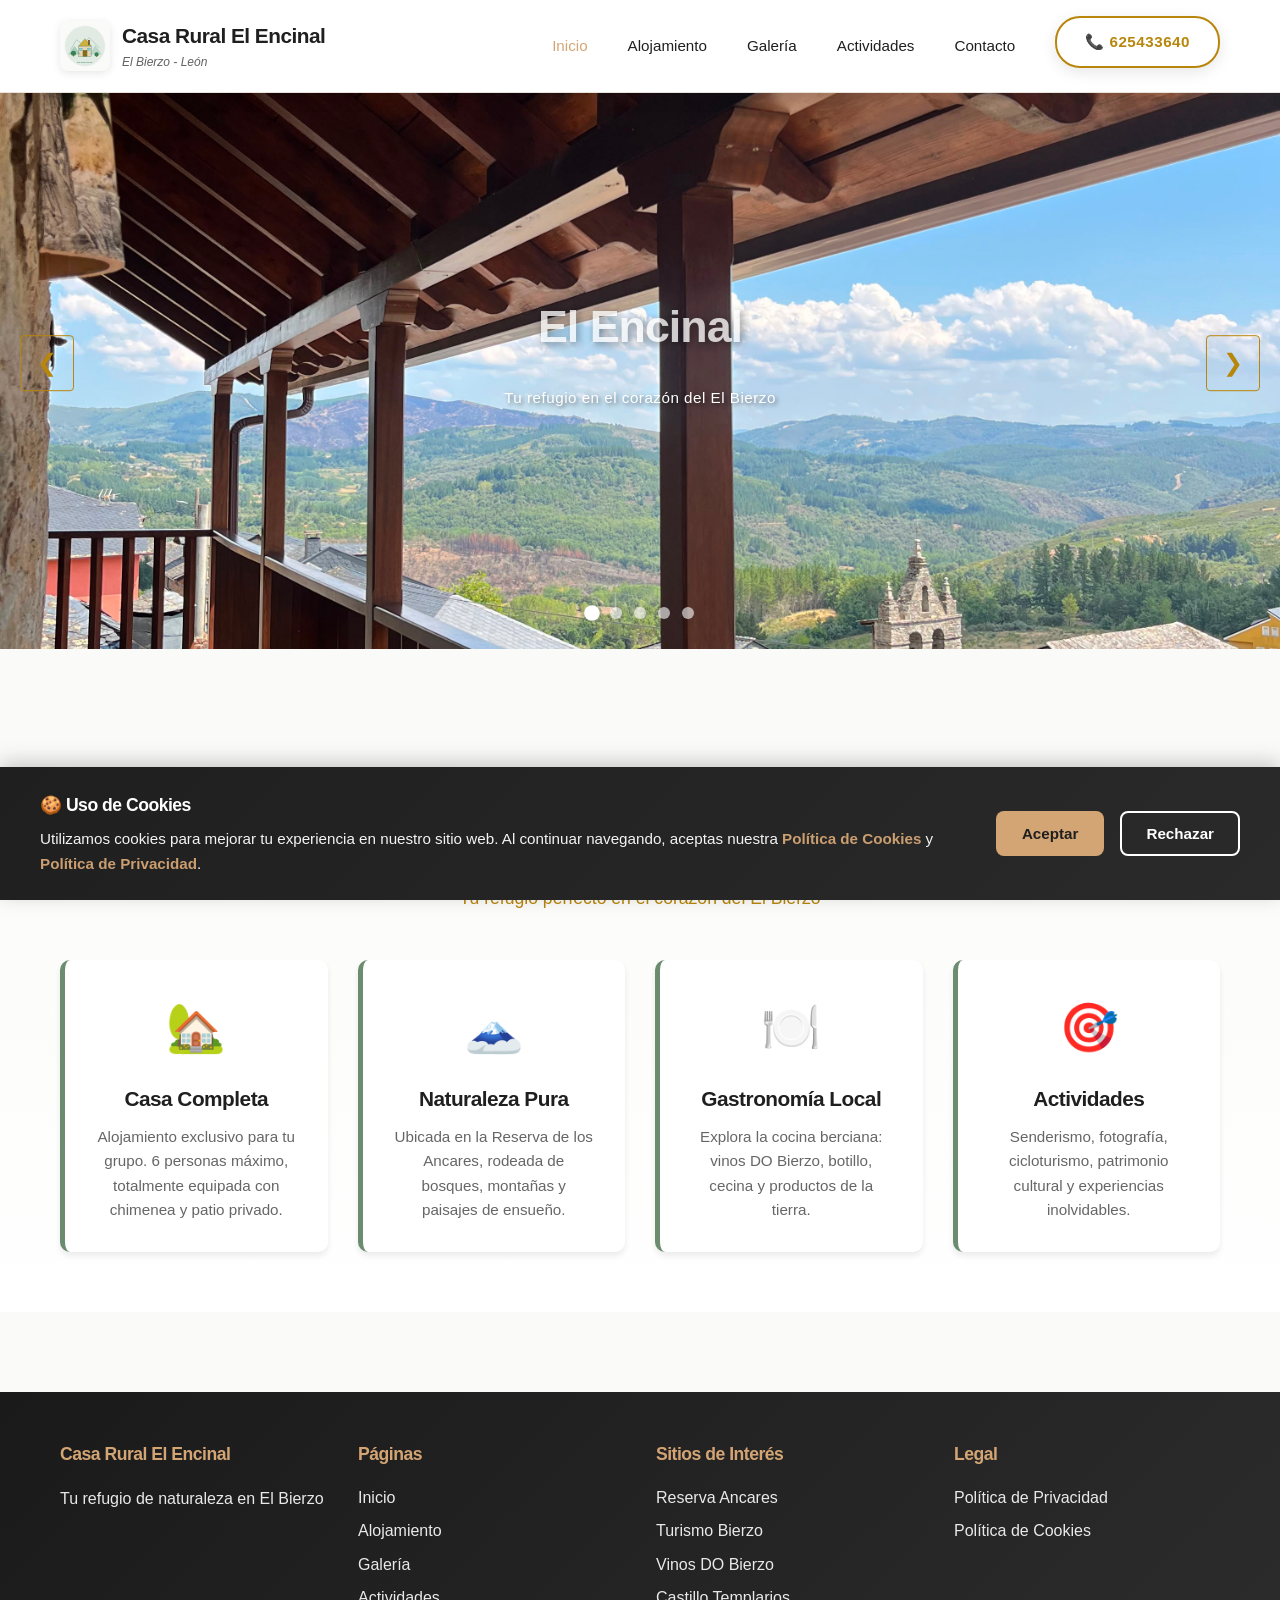
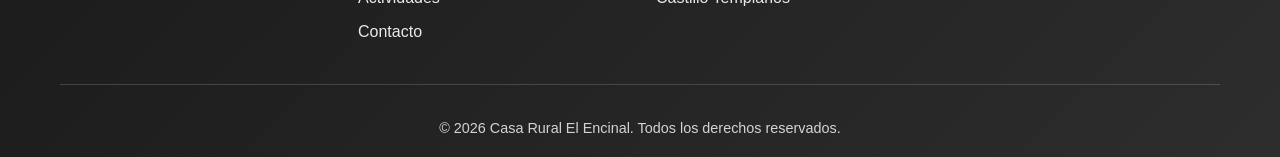
==== commit a0325479: "Rediseño completo de actividades.html con imágenes en tarjetas - Reestructurado en 4 secciones princ" ====
--- a/index.html
+++ b/index.html
@@ -118,4 +118,5 @@
     <script src="src/js/theme-manager.js"></script>
     <script src="src/js/components.js"></script>
     <script src="src/js/carousel.js"></script>
+    <script src="src/js/cookies-banner.js"></script>
     <script src="src/js/main.js"></script>
--- a/src/css/styles.css
+++ b/src/css/styles.css
@@ -834,6 +834,118 @@
     font-weight: 700;
 }
 
+/* ==================== LUGARES - ¿QUE VER? ==================== */
+.lugares-section {
+    background: var(--white);
+    padding: 5rem 0;
+}
+
+.lugares-grid {
+    display: grid;
+    grid-template-columns: repeat(auto-fit, minmax(280px, 1fr));
+    gap: 2rem;
+    margin-top: 2.5rem;
+}
+
+.lugar-card {
+    background: var(--white);
+    border-radius: 12px;
+    box-shadow: 0 4px 16px rgba(0,0,0,0.07);
+    overflow: hidden;
+    border-bottom: 4px solid var(--accent-color);
+    transition: all 0.3s ease;
+    display: flex;
+    flex-direction: column;
+}
+
+.lugar-card:hover {
+    transform: translateY(-8px);
+    box-shadow: 0 8px 24px rgba(0,0,0,0.12);
+}
+
+.lugar-card img {
+    width: 100%;
+    height: 200px;
+    object-fit: cover;
+    display: block;
+}
+
+.lugar-content {
+    padding: 1.8rem;
+    flex: 1;
+    display: flex;
+    flex-direction: column;
+}
+
+.lugar-card h3 {
+    color: var(--primary-color);
+    font-size: 1.2rem;
+    font-weight: 700;
+    margin-bottom: 0.8rem;
+}
+
+.lugar-card p {
+    color: #666;
+    font-size: 0.95rem;
+    line-height: 1.7;
+}
+
+/* ==================== ¿QUE HACER? / ACTIVIDADES ==================== */
+.actividades-hacer {
+    background: linear-gradient(135deg, #F5F1E8, #FFF8DC);
+    padding: 5rem 0;
+}
+
+.hacer-grid {
+    display: grid;
+    grid-template-columns: repeat(auto-fit, minmax(280px, 1fr));
+    gap: 2rem;
+    margin-top: 2.5rem;
+}
+
+.hacer-card {
+    background: var(--white);
+    border-radius: 12px;
+    box-shadow: 0 4px 16px rgba(0,0,0,0.07);
+    overflow: hidden;
+    border-bottom: 4px solid var(--tertiary-color);
+    transition: all 0.3s ease;
+    display: flex;
+    flex-direction: column;
+}
+
+.hacer-card:hover {
+    transform: translateY(-8px);
+    box-shadow: 0 8px 24px rgba(0,0,0,0.12);
+}
+
+.hacer-card img {
+    width: 100%;
+    height: 200px;
+    object-fit: cover;
+    display: block;
+}
+
+.hacer-content {
+    padding: 1.8rem;
+    flex: 1;
+    display: flex;
+    flex-direction: column;
+}
+
+.hacer-card h3 {
+    color: var(--primary-color);
+    font-size: 1.2rem;
+    font-weight: 700;
+    margin-bottom: 0.8rem;
+}
+
+.hacer-card p {
+    color: #666;
+    font-size: 0.95rem;
+    line-height: 1.7;
+}
+
 /* ==================== GASTRONOMÍA ==================== */
 .gastronomia-section {
     background: linear-gradient(135deg, #FFF8DC, #F5F1E8);
@@ -850,13 +962,29 @@
 .gastro-item {
     background: var(--white);
     border-radius: 12px;
-    padding: 1.8rem;
     box-shadow: 0 4px 16px rgba(0,0,0,0.07);
     border-bottom: 4px solid var(--secondary-color);
     transition: transform 0.3s ease;
-}
-
-.gastro-item:hover { transform: translateY(-5px); }
+    overflow: hidden;
+    display: flex;
+    flex-direction: column;
+}
+
+.gastro-item:hover { 
+    transform: translateY(-8px);
+    box-shadow: 0 8px 24px rgba(0,0,0,0.12);
+}
+
+.gastro-item img {
+    width: 100%;
+    height: 180px;
+    object-fit: cover;
+    display: block;
+}
+
+.gastro-content {
+    padding: 1.5rem;
+}
 
 .gastro-emoji {
     font-size: 2.8rem;
@@ -865,15 +993,17 @@
 
 .gastro-item h3 {
     color: var(--primary-color);
-    font-size: 1.1rem;
-    font-weight: 700;
-    margin-bottom: 0.5rem;
+    font-size: 1.2rem;
+    font-weight: 700;
+    margin-bottom: 0.8rem;
+    padding: 1.5rem 1.5rem 0 1.5rem;
 }
 
 .gastro-item p {
     color: #666;
-    font-size: 0.9rem;
-    line-height: 1.6;
+    font-size: 0.95rem;
+    line-height: 1.7;
+    padding: 0 1.5rem 1.5rem 1.5rem;
 }
 
 /* ==================== EVENTOS ==================== */
@@ -1340,7 +1470,7 @@
     }
 
     .hero {
-        height: 400px;
+        height: 500px;
         margin-top: -3rem;
     }
 
@@ -1350,7 +1480,7 @@
     }
 
     .hero-content p {
-        font-size: 1rem;
+        display: none;
     }
 
     .hero-location {
@@ -1394,6 +1524,16 @@
     .actividades-grid {
         grid-template-columns: 1fr;
     }
+
+    /* Modal en tablet */
+    .modal-content {
+        max-width: 95vw;
+        max-height: 92vh;
+    }
+
+    .modal-content img {
+        max-height: 90vh;
+    }
 }
 
 @media (max-width: 480px) {
@@ -1419,7 +1559,7 @@
     }
 
     .hero {
-        height: 300px;
+        height: 380px;
         margin-top: -2rem;
     }
 
@@ -1429,7 +1569,23 @@
     }
 
     .hero-content p {
-        font-size: 0.9rem;
+        display: none;
+    }
+
+    /* Modal en móvil pequeño */
+    .modal-content {
+        max-width: 98vw;
+        max-height: 95vh;
+    }
+
+    .modal-content img {
+        max-height: 94vh;
+    }
+
+    .modal-nav {
+        width: 48px;
+        height: 48px;
+        font-size: 2rem;
     }
 
     .hero-location {
@@ -2222,3 +2378,235 @@
         font-size: 0.85rem;
     }
 }
+
+/* ==================== BANNER DE COOKIES ==================== */
+.cookies-banner {
+    position: fixed;
+    bottom: 0;
+    left: 0;
+    right: 0;
+    background: linear-gradient(135deg, var(--primary-color), #2a2a2a);
+    color: var(--white);
+    padding: 1.5rem;
+    box-shadow: 0 -5px 20px rgba(0, 0, 0, 0.2);
+    z-index: 999;
+    transform: translateY(150%);
+    transition: transform 0.3s ease;
+    backdrop-filter: blur(10px);
+}
+
+.cookies-banner.show {
+    transform: translateY(0);
+}
+
+.cookies-banner.hidden {
+    transform: translateY(150%);
+}
+
+.cookies-content {
+    display: flex;
+    justify-content: space-between;
+    align-items: center;
+    gap: 2rem;
+    max-width: 1200px;
+    margin: 0 auto;
+}
+
+.cookies-text {
+    flex: 1;
+}
+
+.cookies-text h4 {
+    margin-bottom: 0.5rem;
+    font-size: 1.1rem;
+    font-weight: 700;
+}
+
+.cookies-text p {
+    font-size: 0.95rem;
+    opacity: 0.95;
+    line-height: 1.6;
+}
+
+.cookies-text a {
+    color: var(--accent-color);
+    text-decoration: none;
+    font-weight: 600;
+    transition: all 0.3s ease;
+}
+
+.cookies-text a:hover {
+    text-decoration: underline;
+    color: var(--white);
+}
+
+.cookies-buttons {
+    display: flex;
+    gap: 1rem;
+    white-space: nowrap;
+}
+
+.cookies-btn {
+    padding: 0.75rem 1.5rem;
+    border-radius: 8px;
+    font-weight: 700;
+    border: 2px solid transparent;
+    cursor: pointer;
+    transition: all 0.3s ease;
+    font-size: 0.95rem;
+}
+
+.cookies-btn-accept {
+    background: var(--accent-color);
+    color: var(--primary-color);
+}
+
+.cookies-btn-accept:hover {
+    background: var(--white);
+    transform: scale(1.05);
+}
+
+.cookies-btn-reject {
+    background: transparent;
+    color: var(--white);
+    border-color: var(--white);
+}
+
+.cookies-btn-reject:hover {
+    background: rgba(255, 255, 255, 0.1);
+    border-color: var(--accent-color);
+    color: var(--accent-color);
+}
+
+/* Media queries para Lugares y Actividades */
+@media (max-width: 768px) {
+    .lugares-grid,
+    .hacer-grid {
+        grid-template-columns: repeat(auto-fit, minmax(200px, 1fr));
+        gap: 1.5rem;
+    }
+
+    .lugar-card,
+    .hacer-card {
+        border-radius: 10px;
+    }
+
+    .lugar-card img,
+    .hacer-card img {
+        height: 160px;
+    }
+
+    .lugar-content,
+    .hacer-content {
+        padding: 1.2rem;
+    }
+
+    .lugar-card h3,
+    .hacer-card h3 {
+        font-size: 1.05rem;
+    }
+
+    .lugar-card p,
+    .hacer-card p {
+        font-size: 0.9rem;
+    }
+
+    .zona-grid {
+        grid-template-columns: repeat(2, 1fr);
+    }
+
+    .gastro-item img {
+        height: 150px;
+    }
+
+    .gastro-item h3 {
+        font-size: 1.1rem;
+        padding: 1.2rem 1.2rem 0 1.2rem;
+    }
+
+    .gastro-item p {
+        font-size: 0.9rem;
+        padding: 0 1.2rem 1.2rem 1.2rem;
+    }
+}
+
+@media (max-width: 480px) {
+    .lugares-grid,
+    .hacer-grid {
+        grid-template-columns: 1fr;
+        gap: 1rem;
+    }
+
+    .lugar-card,
+    .hacer-card {
+        border-radius: 8px;
+    }
+
+    .lugar-card img,
+    .hacer-card img {
+        height: 140px;
+    }
+
+    .lugar-content,
+    .hacer-content {
+        padding: 1rem;
+    }
+
+    .lugar-card h3,
+    .hacer-card h3 {
+        font-size: 1rem;
+    }
+
+    .lugar-card p,
+    .hacer-card p {
+        font-size: 0.85rem;
+    }
+
+    .zona-grid {
+        grid-template-columns: 1fr;
+    }
+
+    .gastro-item img {
+        height: 130px;
+    }
+
+    .gastro-item h3 {
+        font-size: 1rem;
+        padding: 1rem 1rem 0 1rem;
+    }
+
+    .gastro-item p {
+        font-size: 0.8rem;
+        padding: 0 1rem 1rem 1rem;
+    }
+}
+
+/* Responsive para móvil */
+@media (max-width: 768px) {
+    .cookies-content {
+        flex-direction: column;
+        gap: 1.5rem;
+        align-items: flex-start;
+    }
+
+    .cookies-text {
+        width: 100%;
+    }
+
+    .cookies-buttons {
+        width: 100%;
+        flex-direction: column;
+    }
+
+    .cookies-btn {
+        width: 100%;
+    }
+
+    .cookies-text h4 {
+        font-size: 1rem;
+    }
+
+    .cookies-text p {
+        font-size: 0.9rem;
+    }
+}
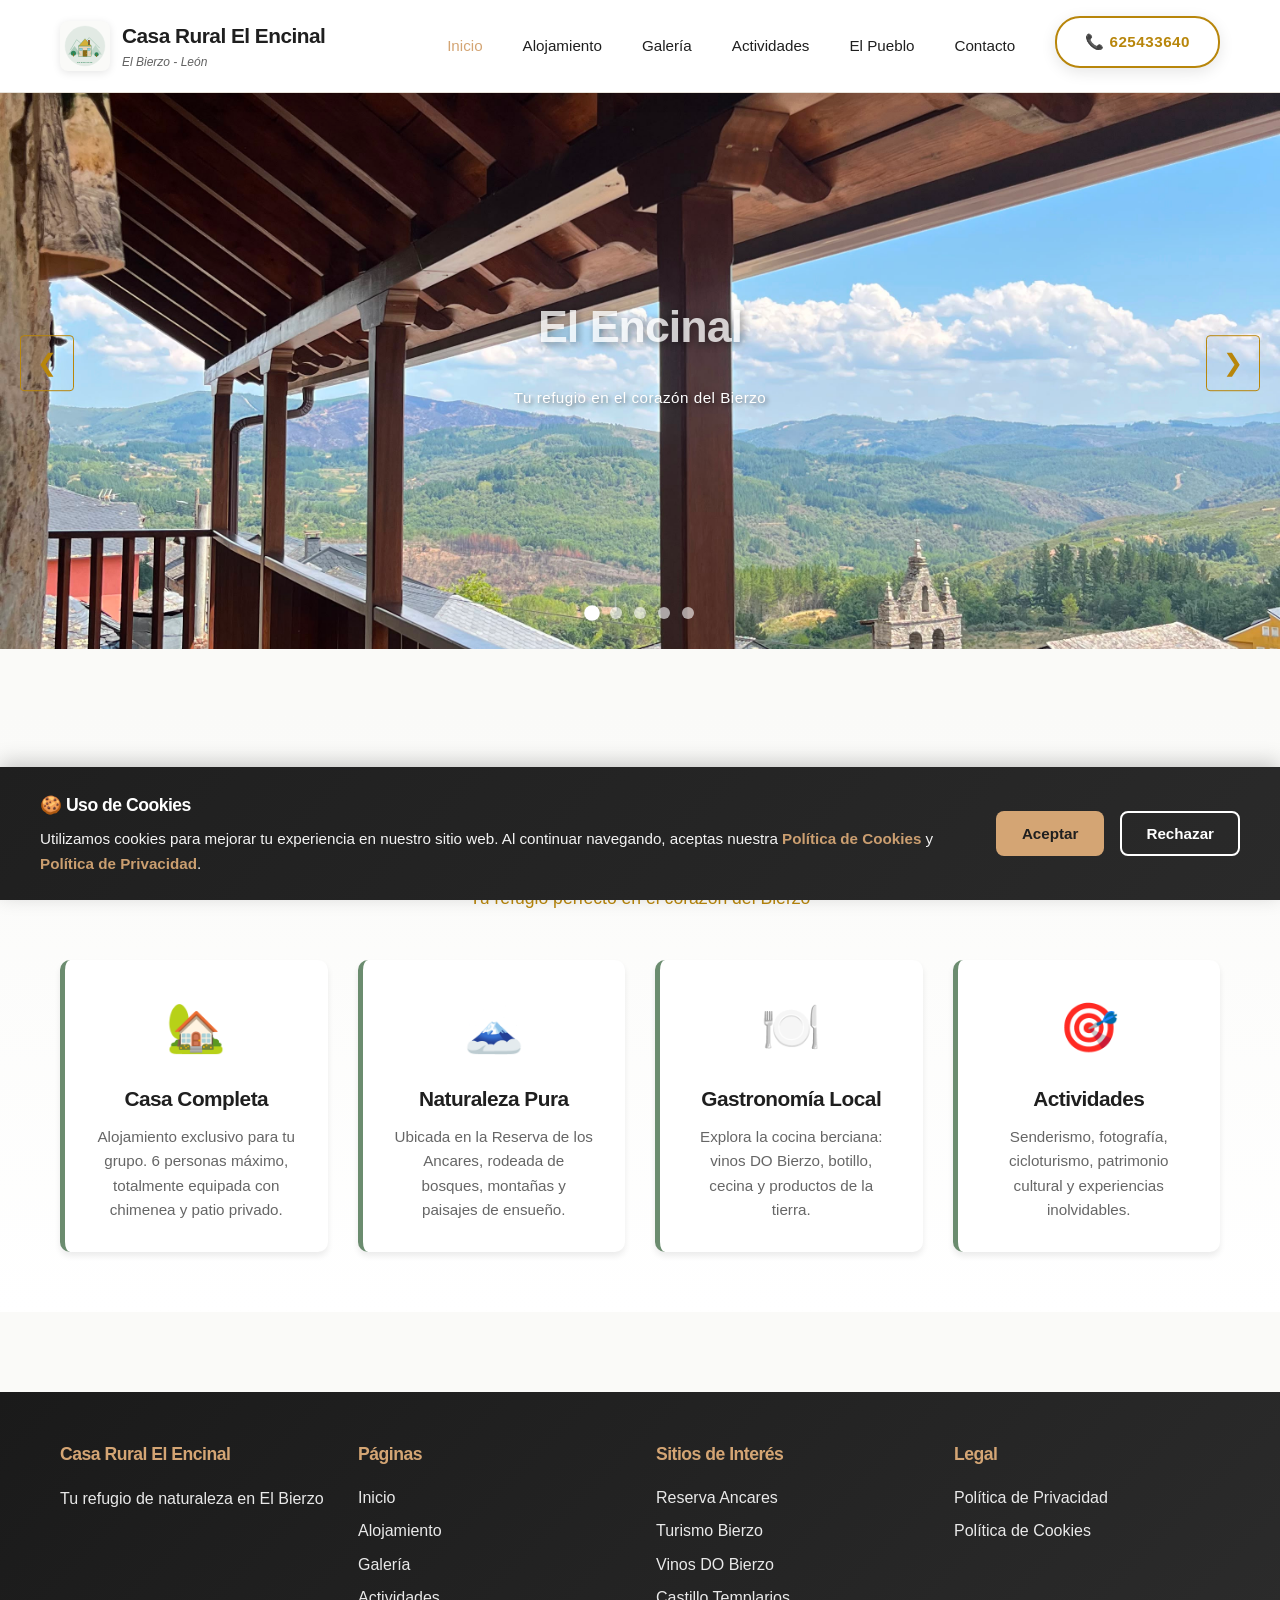
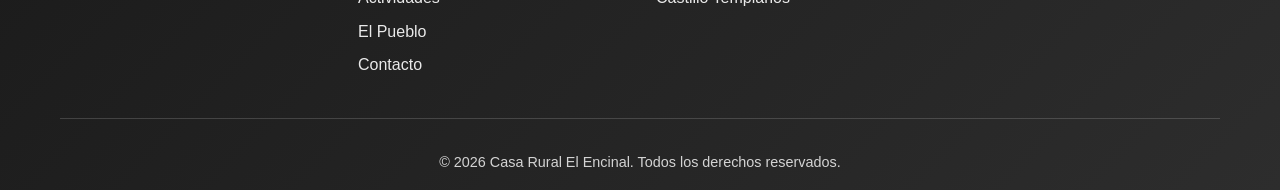
==== commit b9983759: "Últimos retoques" ====
--- a/index.html
+++ b/index.html
@@ -3,15 +3,18 @@
 <head>
     <meta charset="UTF-8">
     <meta name="viewport" content="width=device-width, initial-scale=1.0">
-    <meta name="description" content="Casa Rural El Encinal - Alojamiento rural único en Moreda, El Bierzo, León. Casa completa para 6 personas con acceso a naturaleza, senderismo y gastronomía local. ¡Reserva tu experiencia!">
-    <meta name="keywords" content="casa rural, El Bierzo, León, alojamiento rural, Moreda, Ancares, naturaleza, senderismo, turismo rural">
+    <meta name="description" content="Casa Rural El Encinal - Alojamiento rural único en Vega de Espinareda, El Bierzo, León. Casa completa para 6 personas con chimenea, cocina profesional, acceso a naturaleza, senderismo y gastronomía local.">
+    <meta name="keywords" content="casa rural, casa rural El Bierzo, casa rural Vega de Espinareda, alojamiento rural, Moreda, Ancares, turismo rural, senderismo, León">
     <meta name="author" content="Casa Rural El Encinal">
-    <meta property="og:title" content="Casa Rural El Encinal | Alojamiento en El Bierzo">
-    <meta property="og:description" content="Descubre nuestro alojamiento rural en el corazón del El Bierzo. Casa completa para 6 personas con vistas a la naturaleza.">
+    <meta property="og:title" content="Casa Rural El Encinal | Alojamiento en Vega de Espinareda">
+    <meta property="og:description" content="Casa rural en El Bierzo para 6 personas. Alojamiento completo en Vega de Espinareda con chimenea, cocina profesional y acceso a naturaleza.">
     <meta property="og:type" content="website">
     <meta property="og:image" content="assets/images/casa-grande/WhatsApp%20Image%202026-07-21%20at%2020.52.35.jpeg">
+    <meta property="og:url" content="https://casaruralencinal.es/">
+    <meta name="robots" content="index, follow">
+    <link rel="canonical" href="https://casaruralencinal.es/">
     <meta name="theme-color" content="#FFFFFF">
-    <title>Casa Rural El Encinal | Alojamiento Único en El Bierzo</title>
+    <title>Casa Rural El Encinal | Alojamiento en Vega de Espinareda, El Bierzo</title>
     <link rel="icon" type="image/svg+xml" href="assets/logo.svg">
     
     <!-- Tema - Se ejecuta ANTES del CSS -->
@@ -47,6 +50,49 @@
     </script>
     
     <link rel="stylesheet" href="src/css/styles.css">
+    
+    <!-- Schema JSON-LD para SEO Local -->
+    <script type="application/ld+json">
+    {
+      "@context": "https://schema.org",
+      "@type": "BedAndBreakfast",
+      "name": "Casa Rural El Encinal",
+      "description": "Casa rural en Vega de Espinareda, El Bierzo. Alojamiento para 6 personas con chimenea y acceso a naturaleza",
+      "url": "https://casaruralencinal.es/",
+      "image": "https://casaruralencinal.es/assets/images/casa-grande/WhatsApp%20Image%202026-07-21%20at%2020.52.35.jpeg",
+      "address": {
+        "@type": "PostalAddress",
+        "streetAddress": "Moreda, Vega de Espinareda",
+        "addressLocality": "Vega de Espinareda",
+        "addressRegion": "León",
+        "postalCode": "24750",
+        "addressCountry": "ES"
+      },
+      "areaServed": [
+        {
+          "@type": "City",
+          "name": "Vega de Espinareda"
+        },
+        {
+          "@type": "Place",
+          "name": "El Bierzo"
+        },
+        {
+          "@type": "AdministrativeArea",
+          "name": "León"
+        }
+      ],
+      "priceRange": "€€",
+      "amenityFeature": [
+        {"@type": "LocationFeatureSpecification", "name": "Chimenea"},
+        {"@type": "LocationFeatureSpecification", "name": "Cocina profesional"},
+        {"@type": "LocationFeatureSpecification", "name": "Patio privado"},
+        {"@type": "LocationFeatureSpecification", "name": "WiFi"}
+      ],
+      "servesCuisine": "Gastronomía Local",
+      "keywords": "casa rural, casa rural Vega de Espinareda, casa rural El Bierzo, alojamiento rural, turismo rural"
+    }
+    </script>
 </head>
 <body>
     <!-- Header y Navegación -->
@@ -75,7 +121,7 @@
         <div class="hero-overlay">
             <div class="hero-content">
                 <h2>El Encinal</h2>
-                <p>Tu refugio en el corazón del El Bierzo</p>
+                <p>Tu refugio en el corazón del Bierzo</p>
             </div>
         </div>
     </section>
@@ -84,7 +130,7 @@
     <section class="destacados">
         <div class="container">
             <h2 class="section-title">¿Por qué elegir Casa Rural El Encinal?</h2>
-            <p class="section-subtitle">Tu refugio perfecto en el corazón del El Bierzo</p>
+            <p class="section-subtitle">Tu refugio perfecto en el corazón del Bierzo</p>
             
             <div class="destacados-grid">
                 <div class="destaque-card">
--- a/src/css/styles.css
+++ b/src/css/styles.css
@@ -946,6 +946,267 @@
     line-height: 1.7;
 }
 
+/* ==================== EL PUEBLO - MOREDA ==================== */
+.moreda-section {
+    background: linear-gradient(135deg, #F5F1E8, #FAFAF8);
+    padding: 5rem 0;
+}
+
+.moreda-intro {
+    max-width: 800px;
+    margin: 2rem auto 3rem;
+    text-align: center;
+    background: var(--white);
+    padding: 2.5rem;
+    border-radius: 12px;
+    box-shadow: 0 4px 16px rgba(0,0,0,0.08);
+    border-left: 4px solid var(--accent-color);
+}
+
+.moreda-intro p {
+    color: #333;
+    font-size: 1rem;
+    line-height: 1.8;
+    margin-bottom: 1.2rem;
+}
+
+.moreda-intro p:last-child {
+    margin-bottom: 0;
+}
+
+.moreda-gallery {
+    display: grid;
+    grid-template-columns: repeat(3, 1fr);
+    gap: 0.5rem;
+    margin-top: 2rem;
+    margin-bottom: 2rem;
+    max-width: 800px;
+    margin-left: auto;
+    margin-right: auto;
+}
+
+.moreda-photo {
+    position: relative;
+    border-radius: 35px 45px 40px 55px / 40px 50px 45px 35px;
+    overflow: hidden;
+    box-shadow: 0 4px 16px rgba(0,0,0,0.1);
+    aspect-ratio: 1;
+    cursor: pointer;
+    transition: box-shadow 0.3s ease, transform 0.3s ease;
+    height: 250px;
+}
+
+.moreda-photo-vertical {
+    aspect-ratio: 1;
+    height: 250px;
+}
+
+.moreda-photo-large {
+    aspect-ratio: 1;
+    height: 250px;
+}
+
+.moreda-photo:hover {
+    box-shadow: 0 8px 28px rgba(0,0,0,0.15);
+    transform: scale(1.02);
+}
+
+.moreda-img {
+    width: 100%;
+    height: 100%;
+    object-fit: cover;
+    display: block;
+    transition: transform 0.3s ease;
+}
+
+/* Modal para ampliar imágenes */
+.image-modal {
+    display: none;
+    position: fixed;
+    top: 0;
+    left: 0;
+    right: 0;
+    bottom: 0;
+    background: rgba(0, 0, 0, 0.95);
+    z-index: 1000;
+    align-items: center;
+    justify-content: center;
+    animation: fadeIn 0.3s ease;
+}
+
+.image-modal.active {
+    display: flex;
+}
+
+@keyframes fadeIn {
+    from {
+        opacity: 0;
+    }
+    to {
+        opacity: 1;
+    }
+}
+
+.modal-content-image {
+    position: relative;
+    width: 90%;
+    max-width: 900px;
+    max-height: 85vh;
+    display: flex;
+    align-items: center;
+    justify-content: center;
+    animation: slideUp 0.3s ease;
+}
+
+@keyframes slideUp {
+    from {
+        transform: translateY(40px);
+        opacity: 0;
+    }
+    to {
+        transform: translateY(0);
+        opacity: 1;
+    }
+}
+
+.modal-close {
+    position: absolute;
+    top: -40px;
+    right: 0;
+    background: none;
+    border: none;
+    color: var(--white);
+    font-size: 2rem;
+    cursor: pointer;
+    transition: transform 0.2s ease;
+    z-index: 1001;
+}
+
+.modal-close:hover {
+    transform: scale(1.2);
+}
+
+.modal-image {
+    max-width: 100%;
+    max-height: 85vh;
+    object-fit: contain;
+    border-radius: 12px;
+}
+
+.modal-nav {
+    position: absolute;
+    top: 50%;
+    transform: translateY(-50%);
+    background: rgba(255, 255, 255, 0.2);
+    border: 1px solid rgba(255, 255, 255, 0.3);
+    color: var(--white);
+    font-size: 2.5rem;
+    cursor: pointer;
+    width: 50px;
+    height: 50px;
+    border-radius: 50%;
+    display: flex;
+    align-items: center;
+    justify-content: center;
+    transition: all 0.2s ease;
+}
+
+.modal-nav:hover {
+    background: rgba(255, 255, 255, 0.4);
+    box-shadow: 0 0 20px rgba(255, 255, 255, 0.3);
+}
+
+.modal-prev {
+    left: -60px;
+}
+
+.modal-next {
+    right: -60px;
+}
+
+.modal-counter {
+    position: absolute;
+    bottom: -40px;
+    left: 50%;
+    transform: translateX(-50%);
+    color: var(--white);
+    font-size: 0.9rem;
+    text-align: center;
+}
+
+/* Responsive Moreda */
+@media (max-width: 768px) {
+    .moreda-intro {
+        margin: 1.5rem auto 2rem;
+        padding: 2rem 1.5rem;
+    }
+    
+    .moreda-gallery {
+        grid-template-columns: repeat(3, 1fr);
+        gap: 0.5rem;
+        max-width: 500px;
+    }
+    
+    .moreda-photo,
+    .moreda-photo-vertical,
+    .moreda-photo-large {
+        height: 180px;
+    }
+    
+    .modal-prev {
+        left: 10px;
+    }
+    
+    .modal-next {
+        right: 10px;
+    }
+    
+    .modal-close {
+        top: 10px;
+    }
+    
+    .modal-counter {
+        bottom: 10px;
+    }
+}
+
+@media (max-width: 480px) {
+    .moreda-section {
+        padding: 3rem 0;
+    }
+    
+    .moreda-intro {
+        margin: 1rem auto 1.5rem;
+        padding: 1.5rem 1rem;
+    }
+    
+    .moreda-intro p {
+        font-size: 0.95rem;
+    }
+    
+    .moreda-gallery {
+        grid-template-columns: repeat(2, 1fr);
+        gap: 0.4rem;
+        max-width: 350px;
+    }
+    
+    .moreda-photo,
+    .moreda-photo-large,
+    .moreda-photo-vertical {
+        height: 160px;
+    }
+    
+    .modal-content-image {
+        max-height: 90vh;
+    }
+    
+    .modal-nav {
+        width: 40px;
+        height: 40px;
+        font-size: 1.8rem;
+    }
+}
+
 /* ==================== GASTRONOMÍA ==================== */
 .gastronomia-section {
     background: linear-gradient(135deg, #FFF8DC, #F5F1E8);
@@ -1480,7 +1741,10 @@
     }
 
     .hero-content p {
-        display: none;
+        display: block;
+        font-size: 0.85rem;
+        max-width: 320px;
+        margin: 0 auto 1rem;
     }
 
     .hero-location {
@@ -1531,14 +1795,27 @@
         max-height: 92vh;
     }
 
-    .modal-content img {
+    .modal-content-image {
         max-height: 90vh;
     }
-}
-
-@media (max-width: 480px) {
-    .nav-container {
-        gap: 0.5rem;
+
+    .modal-close {
+        top: 12px;
+        right: 12px;
+    }
+    
+    .modal-nav {
+        width: 40px;
+        height: 40px;
+        font-size: 1.8rem;
+    }
+
+    .modal-prev {
+        left: 12px;
+    }
+
+    .modal-next {
+        right: 12px;
     }
 
     .nav-menu {
@@ -1559,7 +1836,7 @@
     }
 
     .hero {
-        height: 380px;
+        height: 600px;
         margin-top: -2rem;
     }
 
@@ -1569,7 +1846,10 @@
     }
 
     .hero-content p {
-        display: none;
+        display: block;
+        font-size: 0.8rem;
+        max-width: 280px;
+        margin: 0 auto 1rem;
     }
 
     /* Modal en móvil pequeño */
